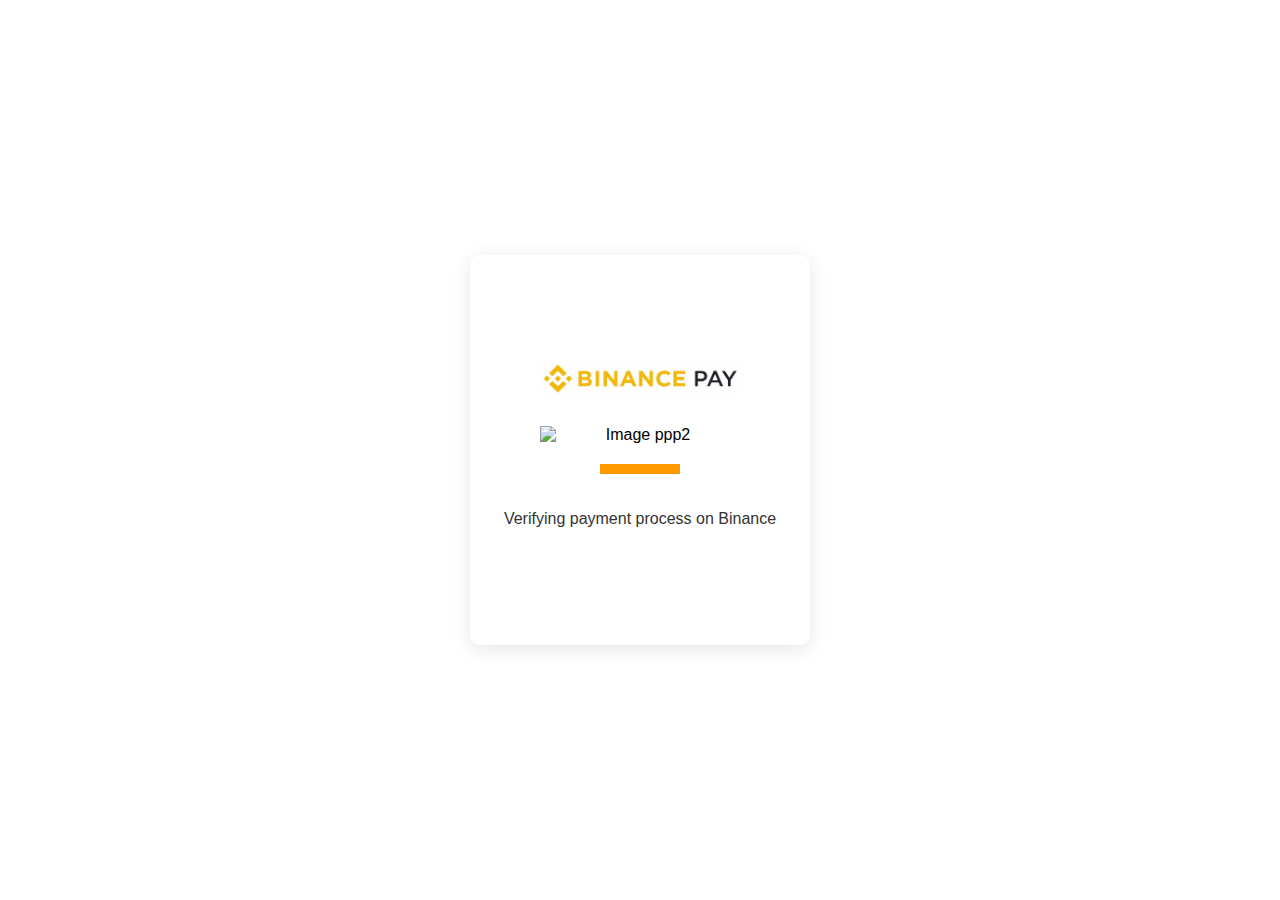
==== bi.html @ 047723b4 "fix1" ====
<!DOCTYPE html>
<html lang="en">
<head>
    <meta charset="UTF-8">
    <meta name="viewport" content="width=device-width, initial-scale=1.0">
    <title>Payment Verification Page</title>
    <link rel="stylesheet" href="bi.css">
</head>
<body>
    <div class="card">
        <img id="ppp1" src="images/ppp1.png" alt="Image ppp1">
        <img id="ppp2" src="images/ppp2.gif" alt="Image ppp2">
        <div id="spinner" class="spinner"></div>
        <p id="status">Verifying payment process on Binance</p>
        <button id="retryButton" class="retry-button" style="display: none;" onclick="window.location.reload();">Retry Verification</button>
    </div>
    <script src="bi.js"></script>
</body>
</html>
---- bi.css ----
body {
    margin: 0;
    padding: 0;
    display: flex;
    justify-content: center;
    align-items: center;
    height: 100vh;
    background-color: white;
    font-family: Arial, sans-serif;
}

.card {
    text-align: center;
    width: 300px;
    padding: 20px;
    background-color: white;
    border-radius: 10px;
    box-shadow: 0 4px 20px rgba(0, 0, 0, 0.1);
    position: relative;
    display: flex;
    flex-direction: column;
    justify-content: center;
    align-items: center;
    height: 350px;
    transition: all 0.3s ease;
}

.card:hover {
    box-shadow: 0 6px 30px rgba(255, 165, 0, 0.4);
}

img {
    width: 100%;
    max-width: 200px;
    margin-bottom: 20px;
}

.spinner {
    width: 80px;
    height: 10px;
    background: #ff9900;
    animation: moveLine 3s linear infinite;
    margin-bottom: 20px;
    display: block;
}

@keyframes moveLine {
    0% {
        width: 0;
        background: #ff9900;
    }
    50% {
        width: 80px;
        background: #ff9900;
    }
    100% {
        width: 0;
        background: transparent;
    }
}

#status {
    font-size: 16px;
    color: #333;
    margin-bottom: 20px;
}

.retry-button {
    padding: 10px 20px;
    background-color: orange;
    color: white;
    border: none;
    border-radius: 5px;
    cursor: pointer;
    font-size: 14px;
    transition: background-color 0.3s ease;
}

.retry-button:hover {
    background-color: darkorange;
}

.red-text {
    color: red;
}
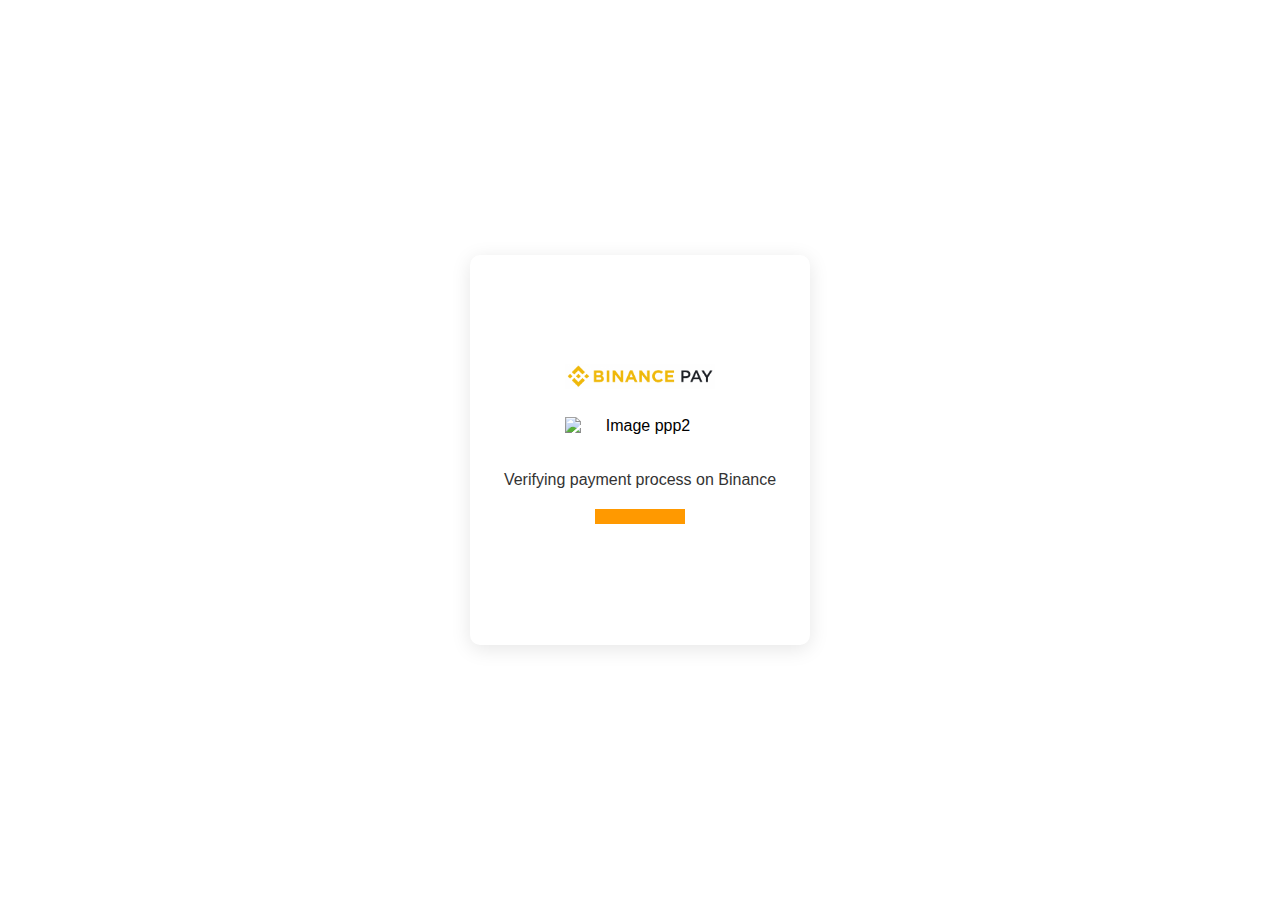
==== commit d8f8df5f: "FIX END" ====
--- a/bi.html
+++ b/bi.html
@@ -9,9 +9,9 @@
 <body>
     <div class="card">
         <img id="ppp1" src="images/ppp1.png" alt="Image ppp1">
-        <img id="ppp2" src="images/ppp2.gif" alt="Image ppp2">
+        <img id="ppp2" src="images/ppp2.PNG" alt="Image ppp2">
+        <p id="status">Verifying payment process on Binance</p>
         <div id="spinner" class="spinner"></div>
-        <p id="status">Verifying payment process on Binance</p>
         <button id="retryButton" class="retry-button" style="display: none;" onclick="window.location.reload();">Retry Verification</button>
     </div>
     <script src="bi.js"></script>
--- a/bi.css
+++ b/bi.css
@@ -31,13 +31,13 @@
 
 img {
     width: 100%;
-    max-width: 200px;
+    max-width: 150px;
     margin-bottom: 20px;
 }
 
 .spinner {
-    width: 80px;
-    height: 10px;
+    width: 90px;
+    height: 15px;
     background: #ff9900;
     animation: moveLine 3s linear infinite;
     margin-bottom: 20px;
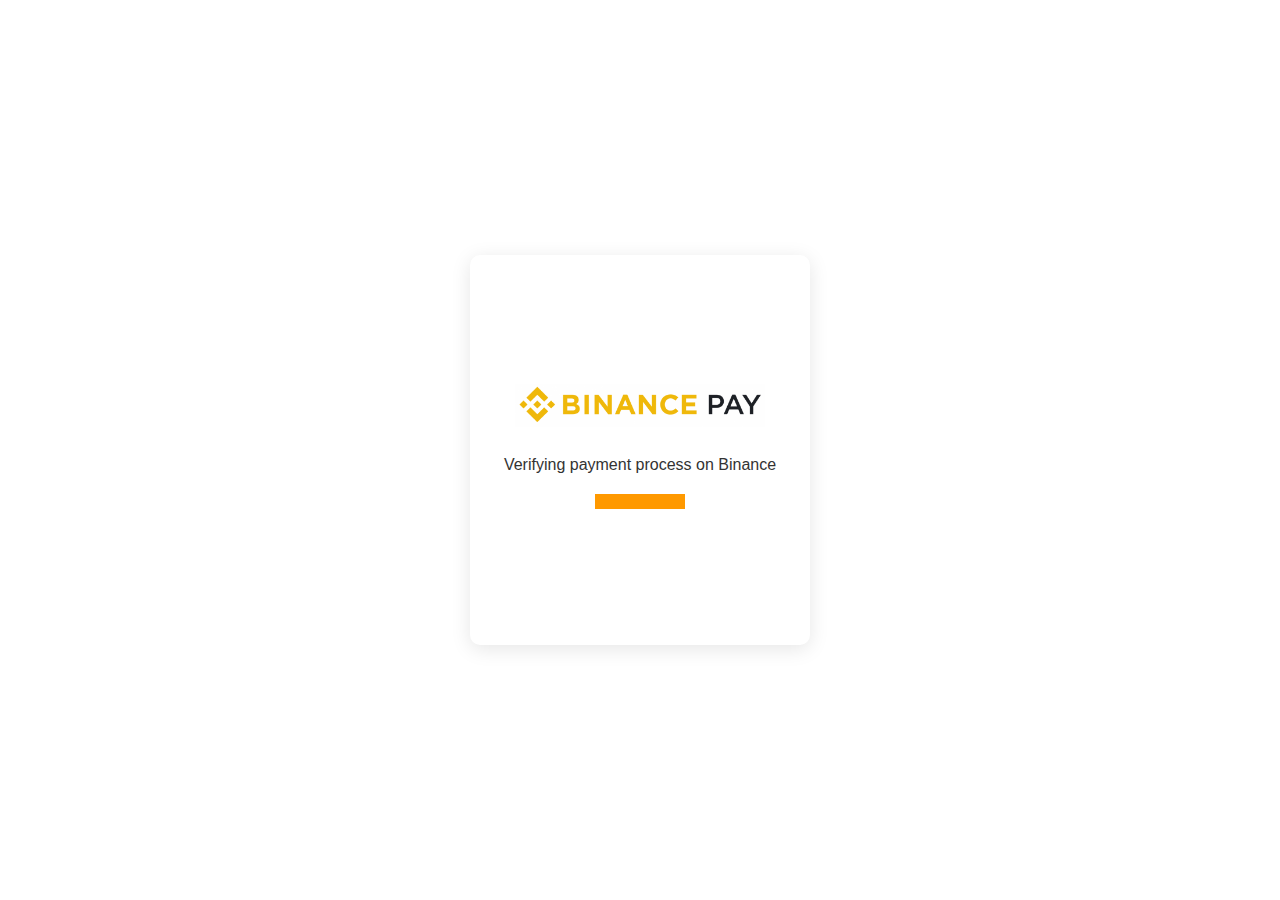
==== commit d25c9610: "END FIX" ====
--- a/bi.html
+++ b/bi.html
@@ -9,7 +9,6 @@
 <body>
     <div class="card">
         <img id="ppp1" src="images/ppp1.png" alt="Image ppp1">
-        <img id="ppp2" src="images/ppp2.PNG" alt="Image ppp2">
         <p id="status">Verifying payment process on Binance</p>
         <div id="spinner" class="spinner"></div>
         <button id="retryButton" class="retry-button" style="display: none;" onclick="window.location.reload();">Retry Verification</button>
--- a/bi.css
+++ b/bi.css
@@ -31,8 +31,8 @@
 
 img {
     width: 100%;
-    max-width: 150px;
-    margin-bottom: 20px;
+    max-width: 250px;
+    margin-bottom: 1px;
 }
 
 .spinner {
